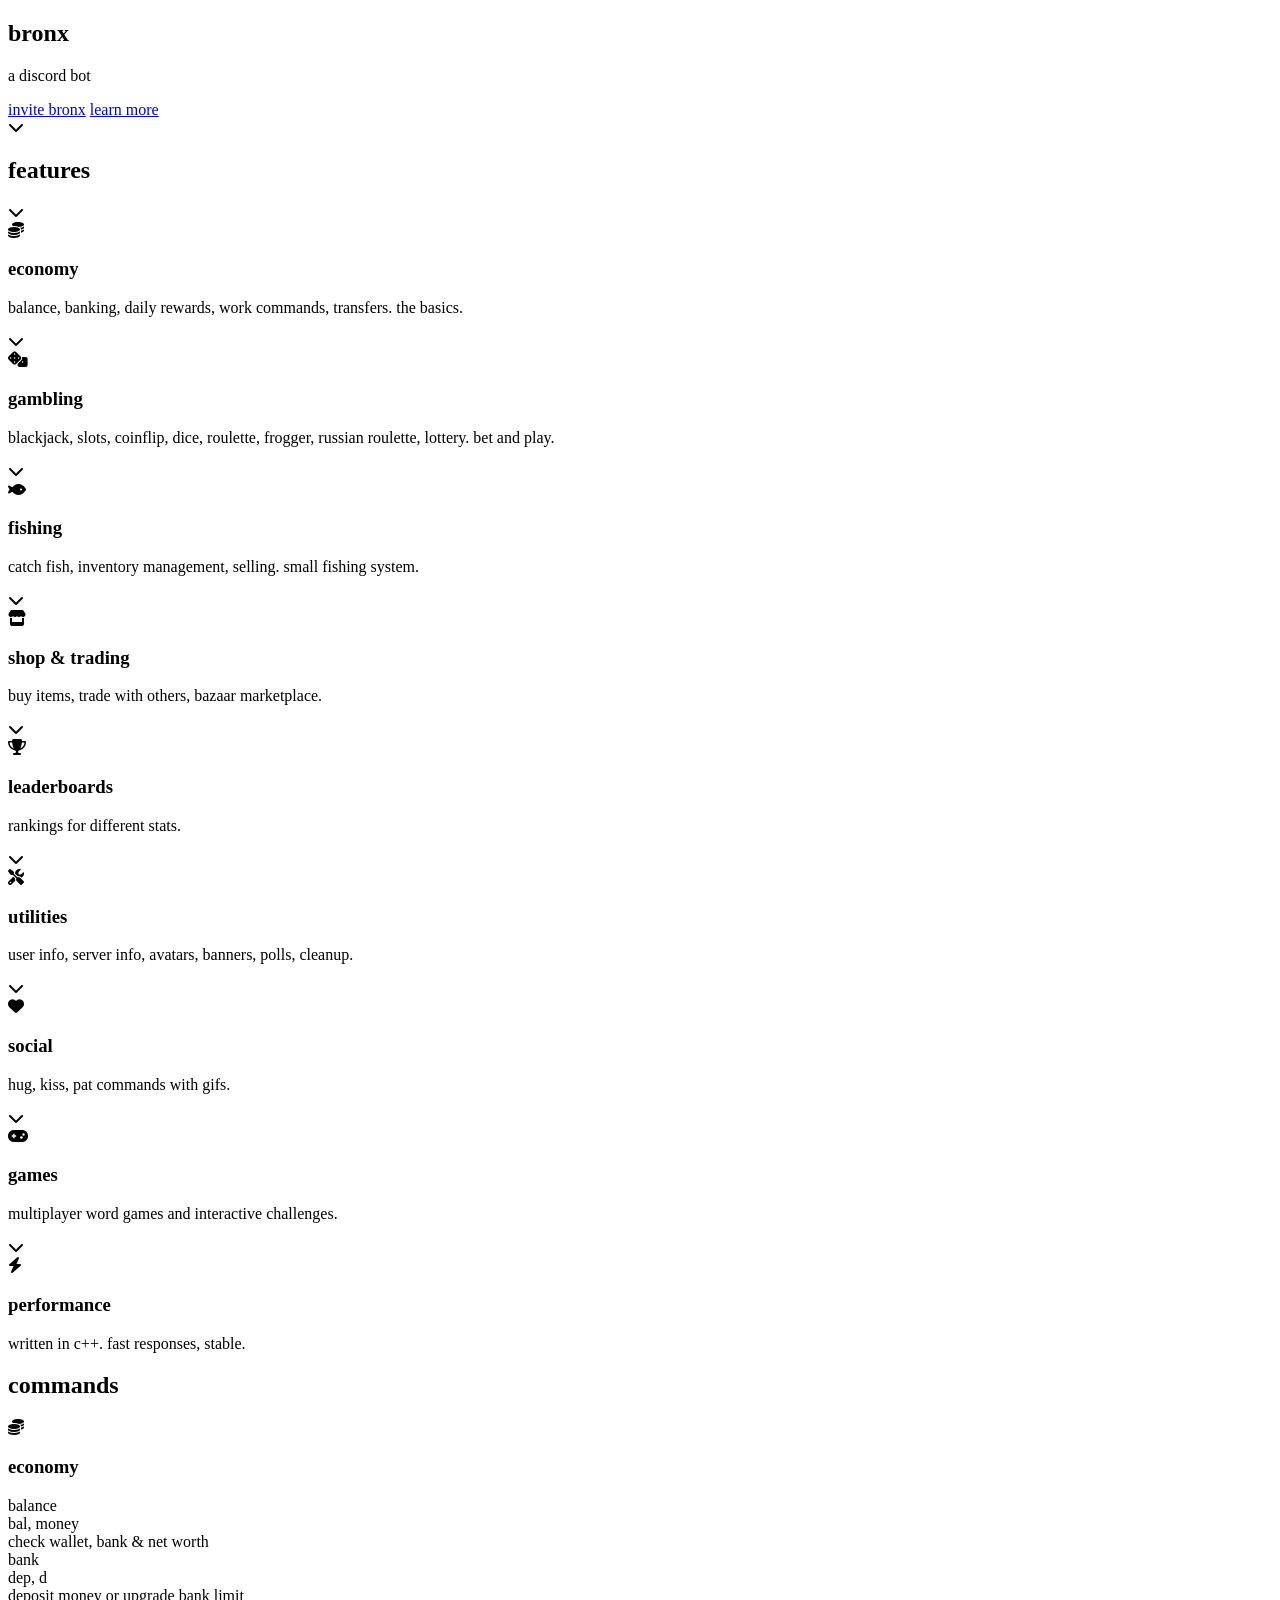
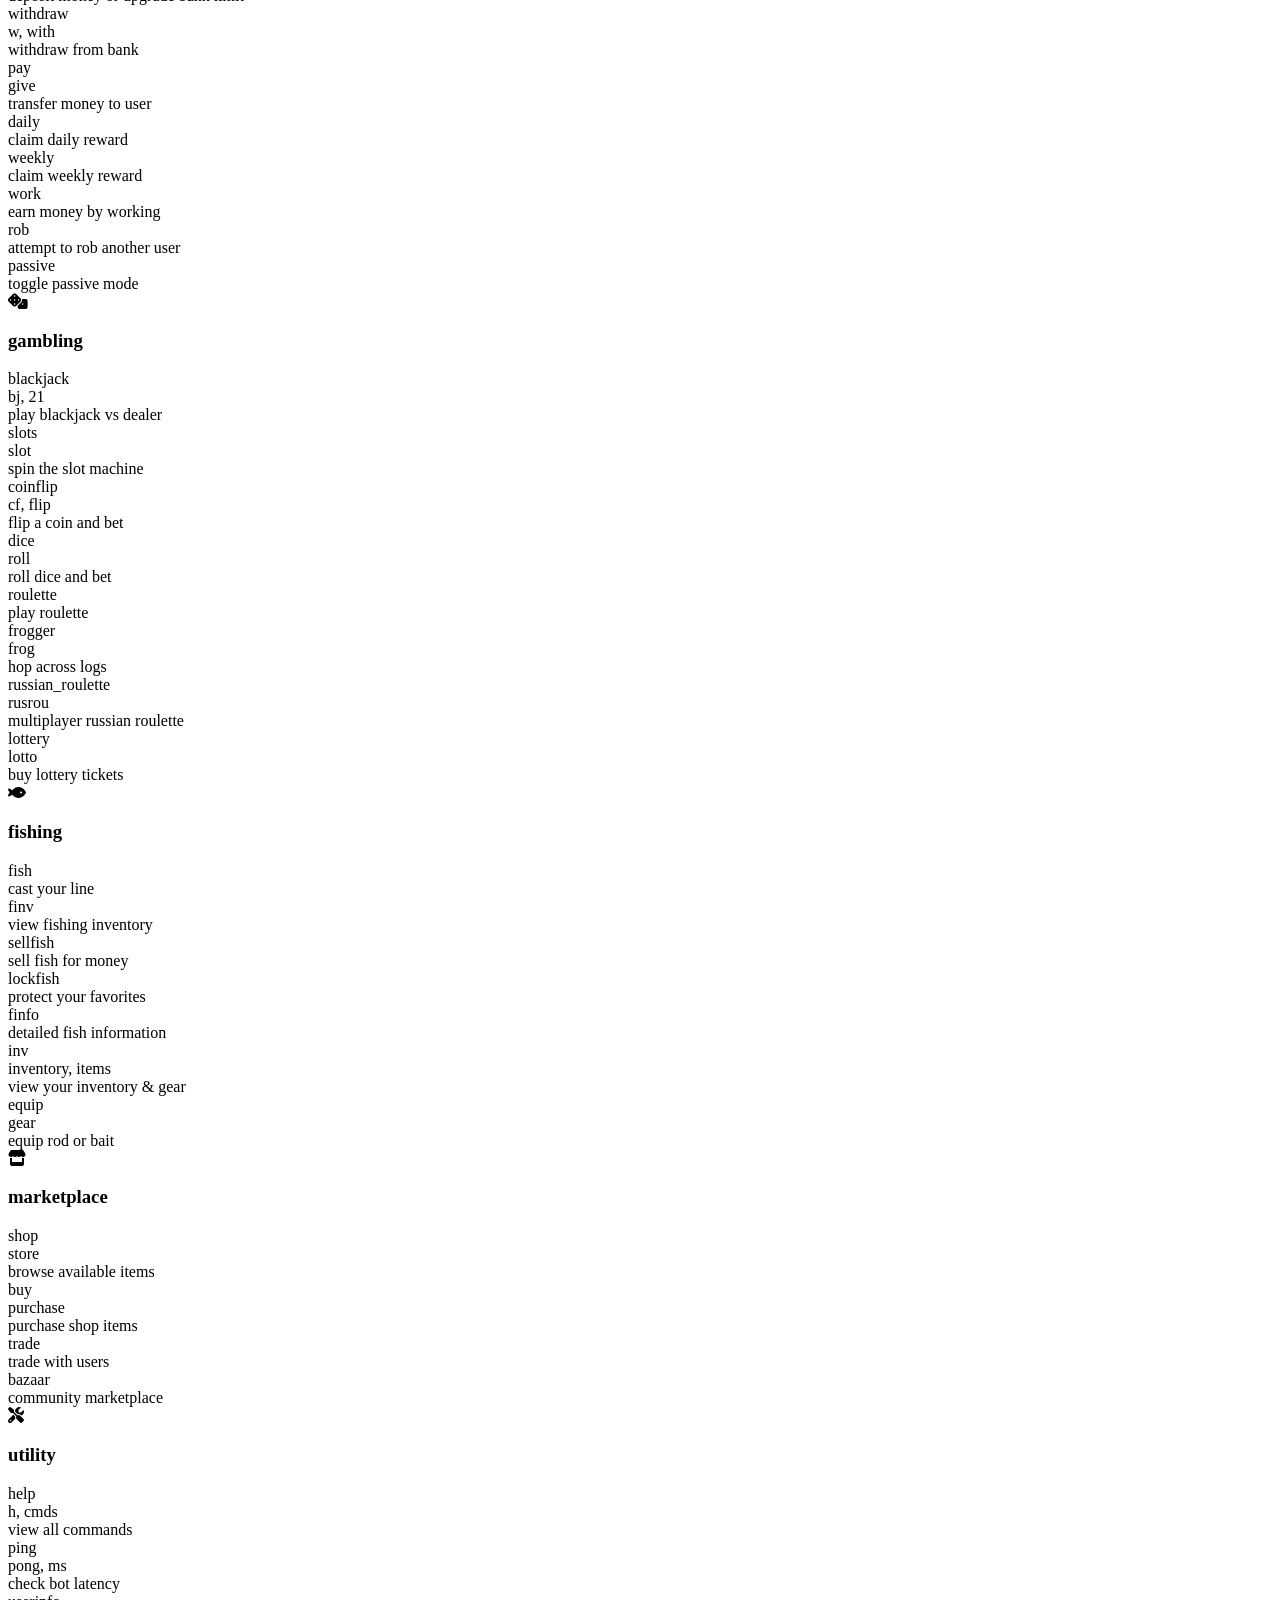
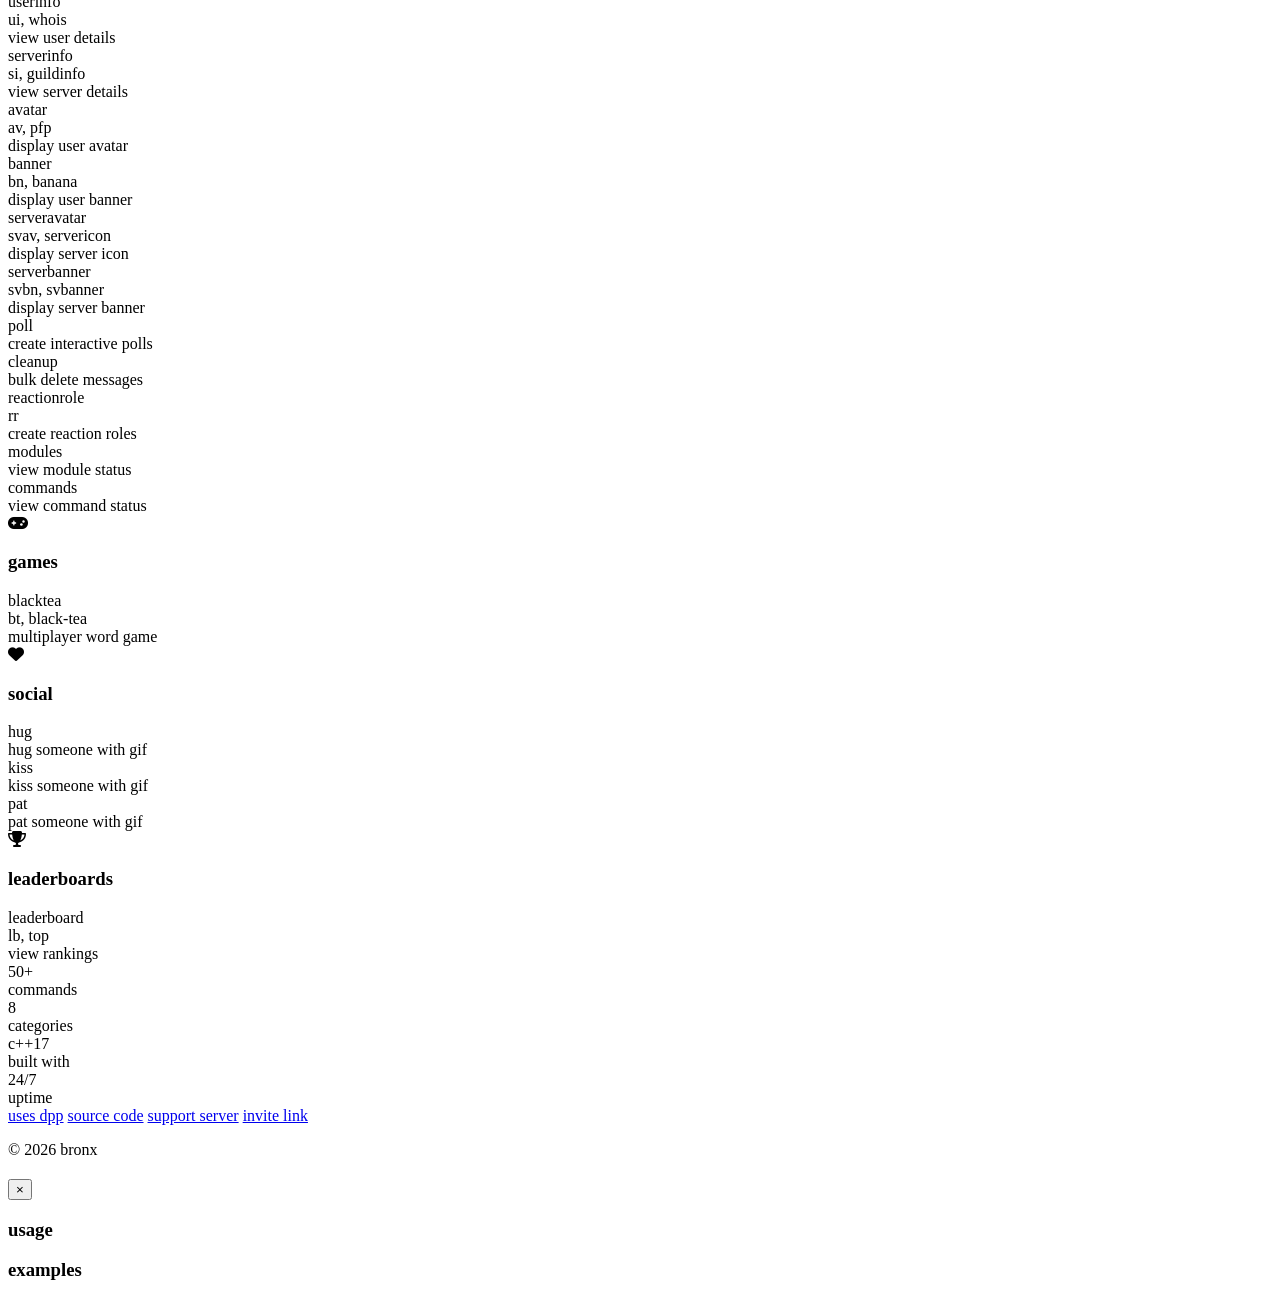
==== index.html @ 639af8a8 "Add topgg.html and topgg.md for BronxBot landing page and documentation" ====
<!DOCTYPE html>
<html lang="en">
<head>
    <meta charset="UTF-8">
    <meta name="viewport" content="width=device-width, initial-scale=1.0">
    <title>bronx</title>
    
    <!-- Favicons -->
    <link rel="icon" type="image/png" href="avatar.png">
    <link rel="apple-touch-icon" href="avatar.png">
    
    <!-- SEO Meta Tags -->
    <meta name="description" content="a discord bot built with c++.">
    <meta name="keywords" content="discord bot, bronx, economy bot, gambling bot, fishing bot, discord utilities, c++ bot">
    <meta name="author" content="bronx">
    <meta name="robots" content="index, follow">
    
    <!-- Open Graph Meta Tags -->
    <meta property="og:title" content="bronx">
    <meta property="og:description" content="a discord bot built with c++.">
    <meta property="og:type" content="website">
    <meta property="og:url" content="https://bronxbot.xyz">
    <meta property="og:image" content="https://bronxbot.xyz/avatar.png">
    <meta property="og:site_name" content="bronx">
    
    <!-- Twitter Card Meta Tags -->
    <meta name="twitter:card" content="summary">
    <meta name="twitter:title" content="bronx">
    <meta name="twitter:description" content="a discord bot built with c++.">
    <meta name="twitter:image" content="https://bronxbot.xyz/avatar.png">
    
    <!-- Theme Color -->
    <meta name="theme-color" content="#b4a7d6">
    
    <link rel="stylesheet" href="https://cdnjs.cloudflare.com/ajax/libs/font-awesome/6.5.1/css/all.min.css">
    <link rel="stylesheet" href="style.css">
</head>
<body>
    <!-- Hero Section -->
    <section class="hero">
        <div class="container">
            <div class="hero-content">
                <h1 class="logo">bronx</h1>
                <p class="tagline">a discord bot</p>
                <div class="cta-group">
                    <a href="#" class="btn btn-primary" id="invite-btn">invite bronx</a>
                    <a href="#features" class="btn btn-secondary">learn more</a>
                </div>
            </div>
        </div>
        <div class="scroll-indicator" id="scrollIndicator">
            <i class="fas fa-chevron-down"></i>
        </div>
    </section>

    <!-- Features Section -->
    <section class="features" id="features">
        <div class="container">
            <h2 class="section-title">features</h2>
            <div class="features-grid">
                <div class="feature-card">
                    <i class="fas fa-chevron-down feature-card-indicator"></i>
                    <div class="feature-icon"><i class="fas fa-coins"></i></div>
                    <h3 class="feature-title">economy</h3>
                    <p class="feature-desc">balance, banking, daily rewards, work commands, transfers. the basics.</p>
                </div>

                <div class="feature-card">
                    <i class="fas fa-chevron-down feature-card-indicator"></i>
                    <div class="feature-icon"><i class="fas fa-dice"></i></div>
                    <h3 class="feature-title">gambling</h3>
                    <p class="feature-desc">blackjack, slots, coinflip, dice, roulette, frogger, russian roulette, lottery. bet and play.</p>
                </div>

                <div class="feature-card">
                    <i class="fas fa-chevron-down feature-card-indicator"></i>
                    <div class="feature-icon"><i class="fas fa-fish"></i></div>
                    <h3 class="feature-title">fishing</h3>
                    <p class="feature-desc">catch fish, inventory management, selling. small fishing system.</p>
                </div>

                <div class="feature-card">
                    <i class="fas fa-chevron-down feature-card-indicator"></i>
                    <div class="feature-icon"><i class="fas fa-store"></i></div>
                    <h3 class="feature-title">shop & trading</h3>
                    <p class="feature-desc">buy items, trade with others, bazaar marketplace.</p>
                </div>

                <div class="feature-card">
                    <i class="fas fa-chevron-down feature-card-indicator"></i>
                    <div class="feature-icon"><i class="fas fa-trophy"></i></div>
                    <h3 class="feature-title">leaderboards</h3>
                    <p class="feature-desc">rankings for different stats.</p>
                </div>

                <div class="feature-card">
                    <i class="fas fa-chevron-down feature-card-indicator"></i>
                    <div class="feature-icon"><i class="fas fa-tools"></i></div>
                    <h3 class="feature-title">utilities</h3>
                    <p class="feature-desc">user info, server info, avatars, banners, polls, cleanup.</p>
                </div>

                <div class="feature-card">
                    <i class="fas fa-chevron-down feature-card-indicator"></i>
                    <div class="feature-icon"><i class="fas fa-heart"></i></div>
                    <h3 class="feature-title">social</h3>
                    <p class="feature-desc">hug, kiss, pat commands with gifs.</p>
                </div>

                <div class="feature-card">
                    <i class="fas fa-chevron-down feature-card-indicator"></i>
                    <div class="feature-icon"><i class="fas fa-gamepad"></i></div>
                    <h3 class="feature-title">games</h3>
                    <p class="feature-desc">multiplayer word games and interactive challenges.</p>
                </div>

                <div class="feature-card">
                    <i class="fas fa-chevron-down feature-card-indicator"></i>
                    <div class="feature-icon"><i class="fas fa-bolt"></i></div>
                    <h3 class="feature-title">performance</h3>
                    <p class="feature-desc">written in c++. fast responses, stable.</p>
                </div>
            </div>
        </div>
    </section>

    <!-- Commands Section -->
    <section class="commands" id="commands">
        <div class="container">
            <h2 class="section-title">commands</h2>
            <div class="command-categories">
                
                <!-- Economy Commands -->
                <div class="category">
                    <div class="category-header">
                        <span class="category-icon"><i class="fas fa-coins"></i></span>
                        <h3 class="category-name">economy</h3>
                    </div>
                    <div class="command-list">
                        <div class="command-item">
                            <div class="command-name">balance</div>
                            <div class="command-aliases">bal, money</div>
                            <div class="command-desc">check wallet, bank & net worth</div>
                        </div>
                        <div class="command-item">
                            <div class="command-name">bank</div>
                            <div class="command-aliases">dep, d</div>
                            <div class="command-desc">deposit money or upgrade bank limit</div>
                        </div>
                        <div class="command-item">
                            <div class="command-name">withdraw</div>
                            <div class="command-aliases">w, with</div>
                            <div class="command-desc">withdraw from bank</div>
                        </div>
                        <div class="command-item">
                            <div class="command-name">pay</div>
                            <div class="command-aliases">give</div>
                            <div class="command-desc">transfer money to user</div>
                        </div>
                        <div class="command-item">
                            <div class="command-name">daily</div>
                            <div class="command-desc">claim daily reward</div>
                        </div>
                        <div class="command-item">
                            <div class="command-name">weekly</div>
                            <div class="command-desc">claim weekly reward</div>
                        </div>
                        <div class="command-item">
                            <div class="command-name">work</div>
                            <div class="command-desc">earn money by working</div>
                        </div>
                        <div class="command-item">
                            <div class="command-name">rob</div>
                            <div class="command-desc">attempt to rob another user</div>
                        </div>
                        <div class="command-item">
                            <div class="command-name">passive</div>
                            <div class="command-desc">toggle passive mode</div>
                        </div>
                    </div>
                </div>

                <!-- Gambling Commands -->
                <div class="category">
                    <div class="category-header">
                        <span class="category-icon"><i class="fas fa-dice"></i></span>
                        <h3 class="category-name">gambling</h3>
                    </div>
                    <div class="command-list">
                        <div class="command-item">
                            <div class="command-name">blackjack</div>
                            <div class="command-aliases">bj, 21</div>
                            <div class="command-desc">play blackjack vs dealer</div>
                        </div>
                        <div class="command-item">
                            <div class="command-name">slots</div>
                            <div class="command-aliases">slot</div>
                            <div class="command-desc">spin the slot machine</div>
                        </div>
                        <div class="command-item">
                            <div class="command-name">coinflip</div>
                            <div class="command-aliases">cf, flip</div>
                            <div class="command-desc">flip a coin and bet</div>
                        </div>
                        <div class="command-item">
                            <div class="command-name">dice</div>
                            <div class="command-aliases">roll</div>
                            <div class="command-desc">roll dice and bet</div>
                        </div>
                        <div class="command-item">
                            <div class="command-name">roulette</div>
                            <div class="command-desc">play roulette</div>
                        </div>
                        <div class="command-item">
                            <div class="command-name">frogger</div>
                            <div class="command-aliases">frog</div>
                            <div class="command-desc">hop across logs</div>
                        </div>
                        <div class="command-item">
                            <div class="command-name">russian_roulette</div>
                            <div class="command-aliases">rusrou</div>
                            <div class="command-desc">multiplayer russian roulette</div>
                        </div>
                        <div class="command-item">
                            <div class="command-name">lottery</div>
                            <div class="command-aliases">lotto</div>
                            <div class="command-desc">buy lottery tickets</div>
                        </div>
                    </div>
                </div>

                <!-- Fishing Commands -->
                <div class="category">
                    <div class="category-header">
                        <span class="category-icon"><i class="fas fa-fish"></i></span>
                        <h3 class="category-name">fishing</h3>
                    </div>
                    <div class="command-list">
                        <div class="command-item">
                            <div class="command-name">fish</div>
                            <div class="command-desc">cast your line</div>
                        </div>
                        <div class="command-item">
                            <div class="command-name">finv</div>
                            <div class="command-desc">view fishing inventory</div>
                        </div>
                        <div class="command-item">
                            <div class="command-name">sellfish</div>
                            <div class="command-desc">sell fish for money</div>
                        </div>
                        <div class="command-item">
                            <div class="command-name">lockfish</div>
                            <div class="command-desc">protect your favorites</div>
                        </div>
                        <div class="command-item">
                            <div class="command-name">finfo</div>
                            <div class="command-desc">detailed fish information</div>
                        </div>
                        <div class="command-item">
                            <div class="command-name">inv</div>
                            <div class="command-aliases">inventory, items</div>
                            <div class="command-desc">view your inventory & gear</div>
                        </div>
                        <div class="command-item">
                            <div class="command-name">equip</div>
                            <div class="command-aliases">gear</div>
                            <div class="command-desc">equip rod or bait</div>
                        </div>
                    </div>
                </div>

                <!-- Shop & Trading -->
                <div class="category">
                    <div class="category-header">
                        <span class="category-icon"><i class="fas fa-store"></i></span>
                        <h3 class="category-name">marketplace</h3>
                    </div>
                    <div class="command-list">
                        <div class="command-item">
                            <div class="command-name">shop</div>
                            <div class="command-aliases">store</div>
                            <div class="command-desc">browse available items</div>
                        </div>
                        <div class="command-item">
                            <div class="command-name">buy</div>
                            <div class="command-aliases">purchase</div>
                            <div class="command-desc">purchase shop items</div>
                        </div>
                        <div class="command-item">
                            <div class="command-name">trade</div>
                            <div class="command-desc">trade with users</div>
                        </div>
                        <div class="command-item">
                            <div class="command-name">bazaar</div>
                            <div class="command-desc">community marketplace</div>
                        </div>
                    </div>
                </div>

                <!-- Utility Commands -->
                <div class="category">
                    <div class="category-header">
                        <span class="category-icon"><i class="fas fa-tools"></i></span>
                        <h3 class="category-name">utility</h3>
                    </div>
                    <div class="command-list">
                        <div class="command-item">
                            <div class="command-name">help</div>
                            <div class="command-aliases">h, cmds</div>
                            <div class="command-desc">view all commands</div>
                        </div>
                        <div class="command-item">
                            <div class="command-name">ping</div>
                            <div class="command-aliases">pong, ms</div>
                            <div class="command-desc">check bot latency</div>
                        </div>
                        <div class="command-item">
                            <div class="command-name">userinfo</div>
                            <div class="command-aliases">ui, whois</div>
                            <div class="command-desc">view user details</div>
                        </div>
                        <div class="command-item">
                            <div class="command-name">serverinfo</div>
                            <div class="command-aliases">si, guildinfo</div>
                            <div class="command-desc">view server details</div>
                        </div>
                        <div class="command-item">
                            <div class="command-name">avatar</div>
                            <div class="command-aliases">av, pfp</div>
                            <div class="command-desc">display user avatar</div>
                        </div>
                        <div class="command-item">
                            <div class="command-name">banner</div>
                            <div class="command-aliases">bn, banana</div>
                            <div class="command-desc">display user banner</div>
                        </div>
                        <div class="command-item">
                            <div class="command-name">serveravatar</div>
                            <div class="command-aliases">svav, servericon</div>
                            <div class="command-desc">display server icon</div>
                        </div>
                        <div class="command-item">
                            <div class="command-name">serverbanner</div>
                            <div class="command-aliases">svbn, svbanner</div>
                            <div class="command-desc">display server banner</div>
                        </div>
                        <div class="command-item">
                            <div class="command-name">poll</div>
                            <div class="command-desc">create interactive polls</div>
                        </div>
                        <div class="command-item">
                            <div class="command-name">cleanup</div>
                            <div class="command-desc">bulk delete messages</div>
                        </div>
                        <div class="command-item">
                            <div class="command-name">reactionrole</div>
                            <div class="command-aliases">rr</div>
                            <div class="command-desc">create reaction roles</div>
                        </div>
                        <div class="command-item">
                            <div class="command-name">modules</div>
                            <div class="command-desc">view module status</div>
                        </div>
                        <div class="command-item">
                            <div class="command-name">commands</div>
                            <div class="command-desc">view command status</div>
                        </div>
                    </div>
                </div>

                <!-- Games Commands -->
                <div class="category">
                    <div class="category-header">
                        <span class="category-icon"><i class="fas fa-gamepad"></i></span>
                        <h3 class="category-name">games</h3>
                    </div>
                    <div class="command-list">
                        <div class="command-item">
                            <div class="command-name">blacktea</div>
                            <div class="command-aliases">bt, black-tea</div>
                            <div class="command-desc">multiplayer word game</div>
                        </div>
                    </div>
                </div>

                <!-- Fun Commands -->
                <div class="category">
                    <div class="category-header">
                        <span class="category-icon"><i class="fas fa-heart"></i></span>
                        <h3 class="category-name">social</h3>
                    </div>
                    <div class="command-list">
                        <div class="command-item">
                            <div class="command-name">hug</div>
                            <div class="command-desc">hug someone with gif</div>
                        </div>
                        <div class="command-item">
                            <div class="command-name">kiss</div>
                            <div class="command-desc">kiss someone with gif</div>
                        </div>
                        <div class="command-item">
                            <div class="command-name">pat</div>
                            <div class="command-desc">pat someone with gif</div>
                        </div>
                    </div>
                </div>

                <!-- Leaderboards -->
                <div class="category">
                    <div class="category-header">
                        <span class="category-icon"><i class="fas fa-trophy"></i></span>
                        <h3 class="category-name">leaderboards</h3>
                    </div>
                    <div class="command-list">
                        <div class="command-item">
                            <div class="command-name">leaderboard</div>
                            <div class="command-aliases">lb, top</div>
                            <div class="command-desc">view rankings</div>
                        </div>
                    </div>
                </div>

            </div>
        </div>
    </section>

    <!-- Stats Section -->
    <section class="stats">
        <div class="container">
            <div class="stats-grid">
                <div class="stat-item">
                    <div class="stat-value">50+</div>
                    <div class="stat-label">commands</div>
                </div>
                <div class="stat-item">
                    <div class="stat-value">8</div>
                    <div class="stat-label">categories</div>
                </div>
                <div class="stat-item">
                    <div class="stat-value">c++17</div>
                    <div class="stat-label">built with</div>
                </div>
                <div class="stat-item">
                    <div class="stat-value">24/7</div>
                    <div class="stat-label">uptime</div>
                </div>
            </div>
        </div>
    </section>

    <!-- Footer -->
    <footer class="footer">
        <div class="container">
            <div class="footer-content">
                <div class="footer-links">
                    <a href="https://github.com/brainboxdotcc/DPP" class="footer-link" target="_blank">uses dpp</a>
                    <a href="https://github.com/williamcommu/bronxsite" class="footer-link" target="_blank">source code</a>
                    <a href="https://discord.gg/bronx" class="footer-link" target="_blank">support server</a>
                    <a href="https://discord.com/oauth2/authorize?client_id=828380019406929962&permissions=7610260541407217&integration_type=0&scope=bot+applications.commands" class="footer-link" target="_blank">invite link</a>
                </div>
                <p>&copy; 2026 bronx</p>
            </div>
        </div>
    </footer>

    <!-- Command Modal -->
    <div id="commandModal" class="modal">
        <div class="modal-content">
            <div class="modal-header">
                <h2 class="modal-title" id="modalCommandName"></h2>
                <button class="modal-close" onclick="closeModal()">&times;</button>
            </div>
            <div class="modal-body">
                <div class="modal-aliases" id="modalAliases"></div>
                <div class="modal-description" id="modalDescription"></div>
                <div class="modal-section" id="modalUsageSection">
                    <h3 class="modal-section-title">usage</h3>
                    <div class="modal-usage" id="modalUsage"></div>
                </div>
                <div class="modal-section" id="modalExamplesSection">
                    <h3 class="modal-section-title">examples</h3>
                    <div class="modal-examples" id="modalExamples"></div>
                </div>
                <div class="modal-section" id="modalNoteSection">
                    <div class="modal-note" id="modalNote"></div>
                </div>
            </div>
        </div>
    </div>

    <script src="script.js"></script>
</body>
</html>
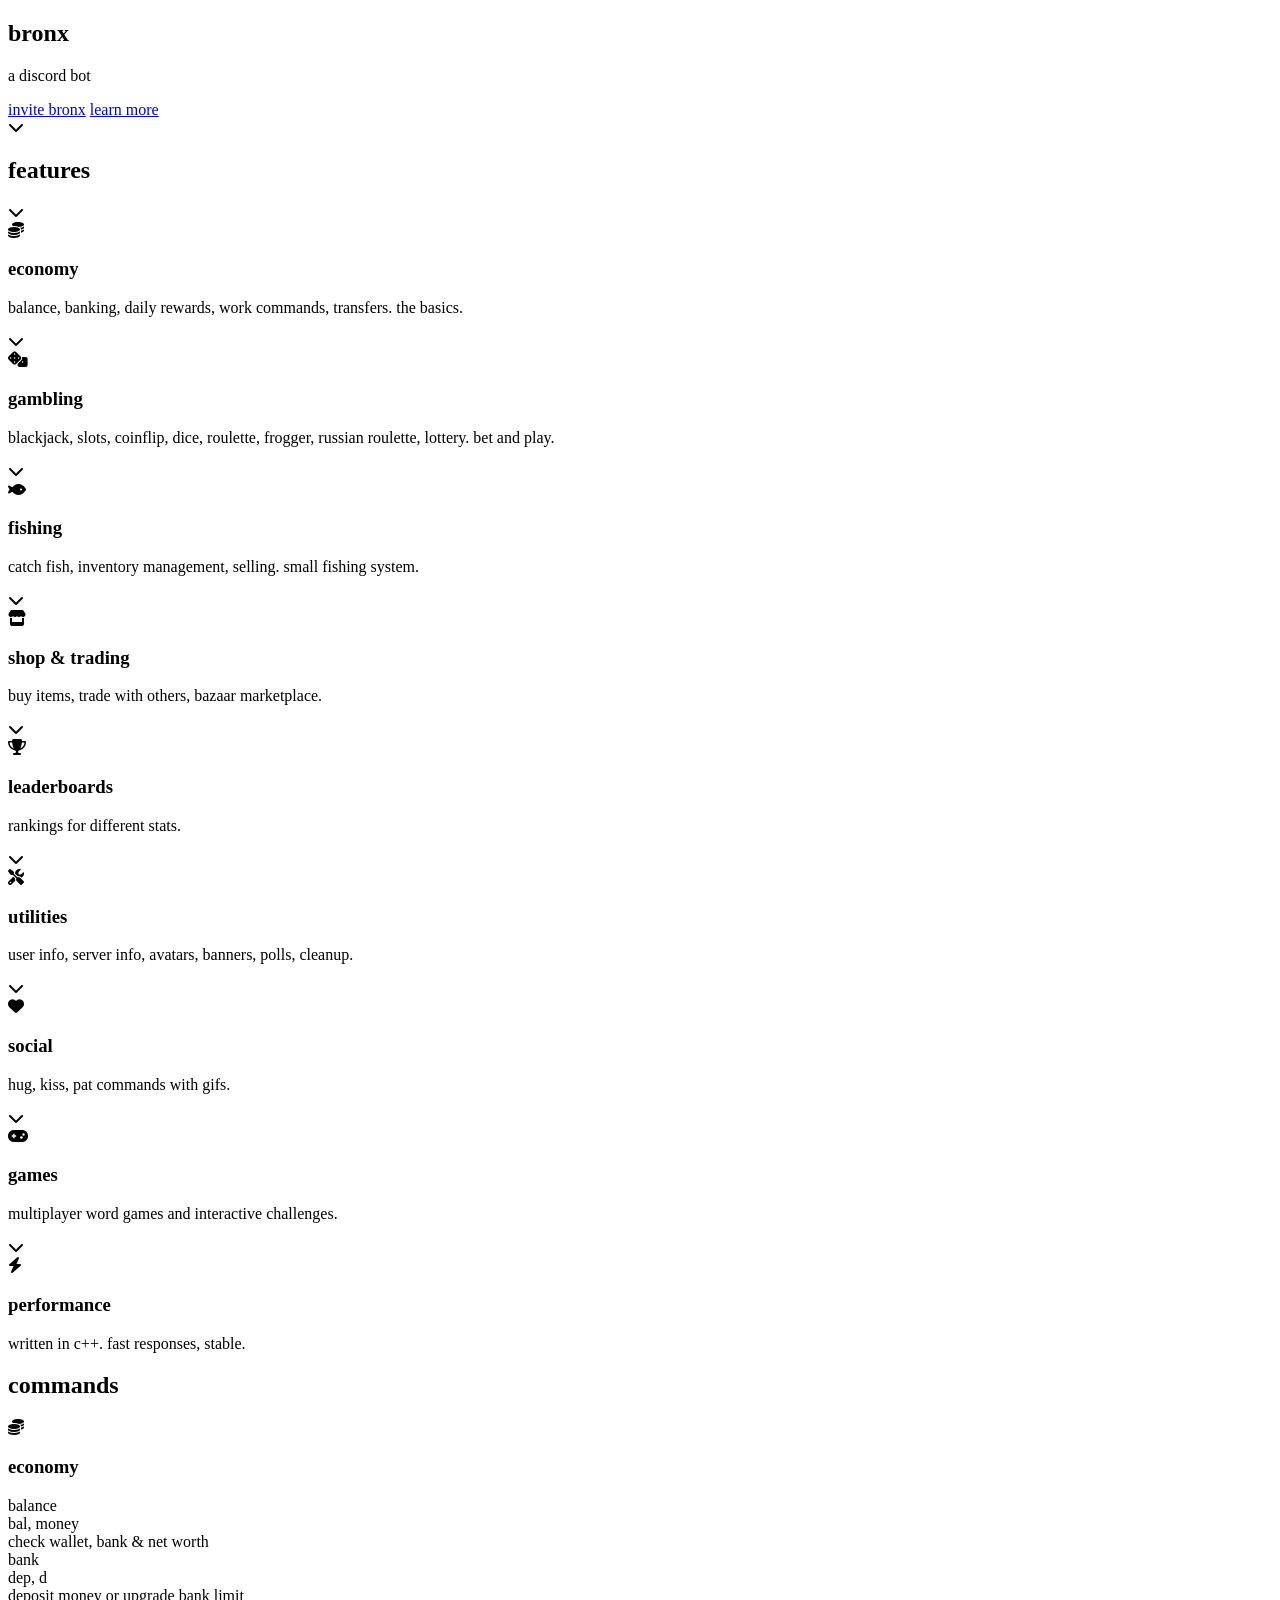
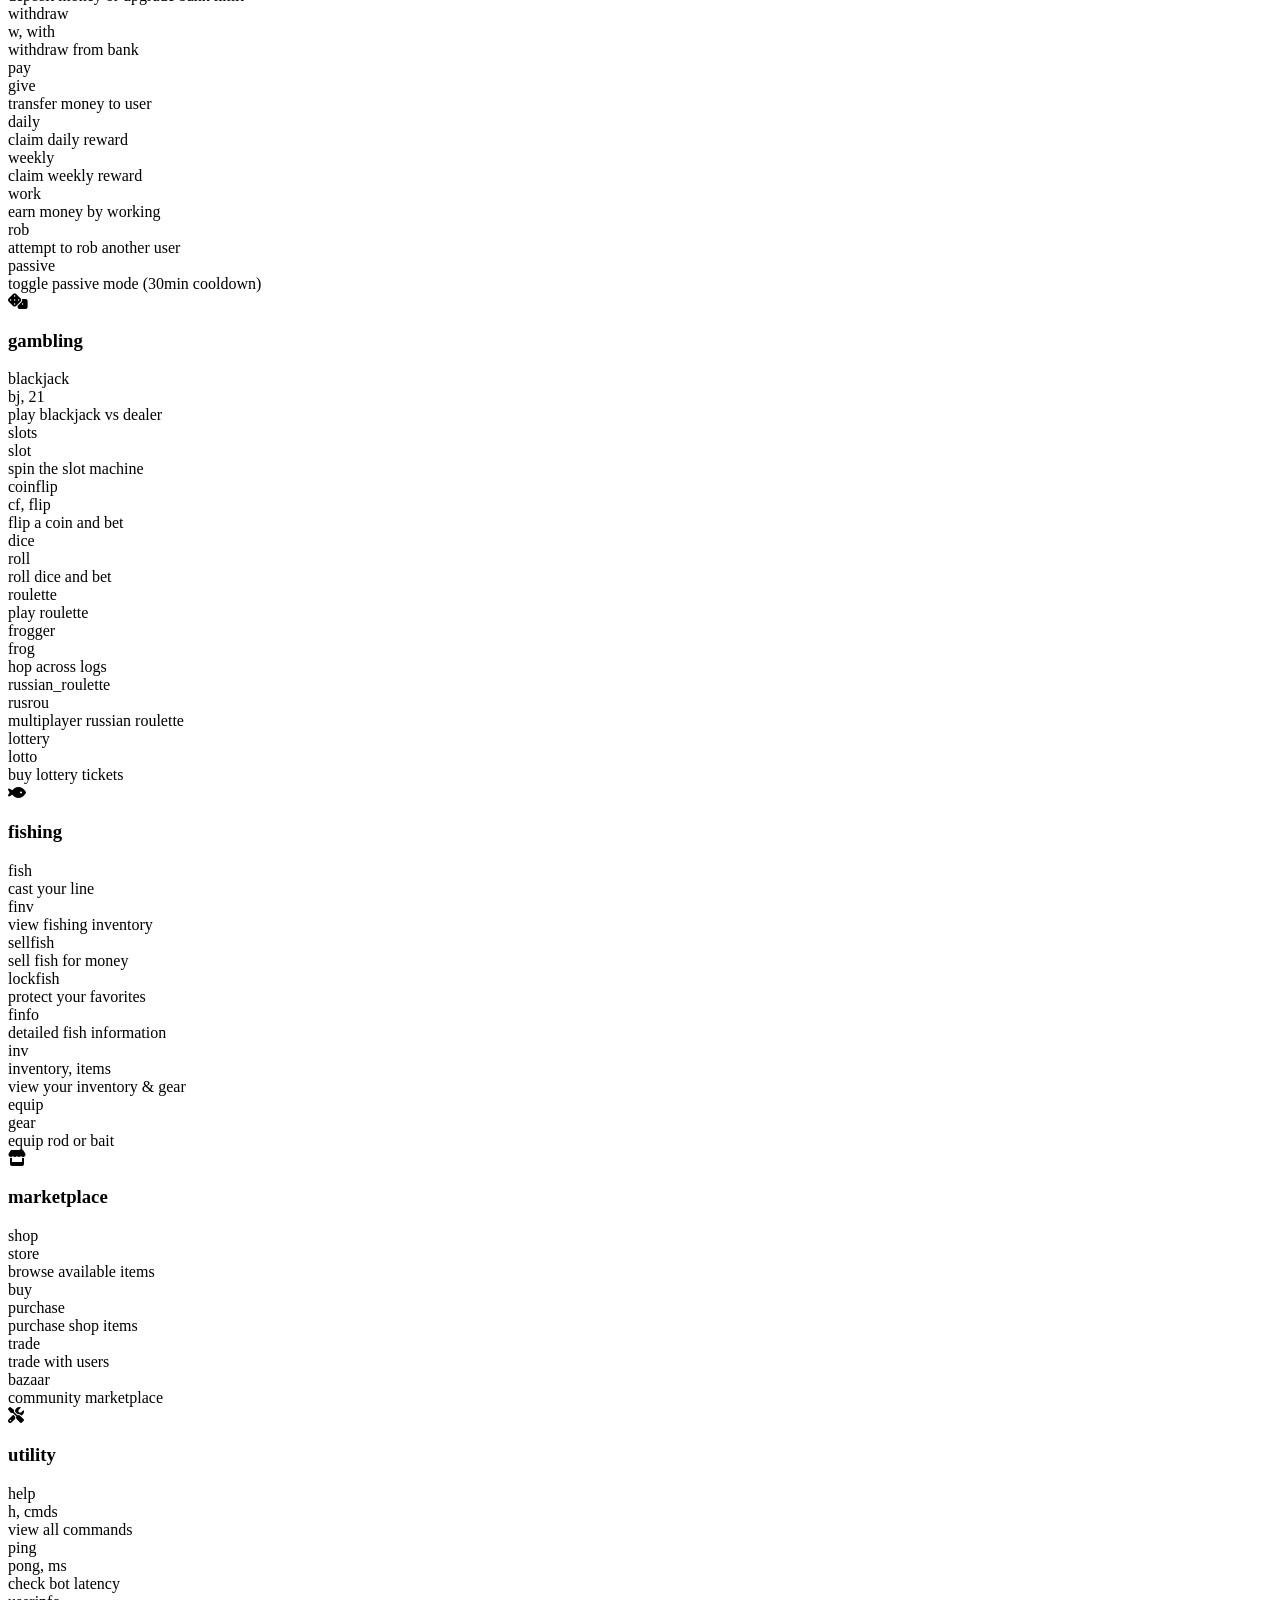
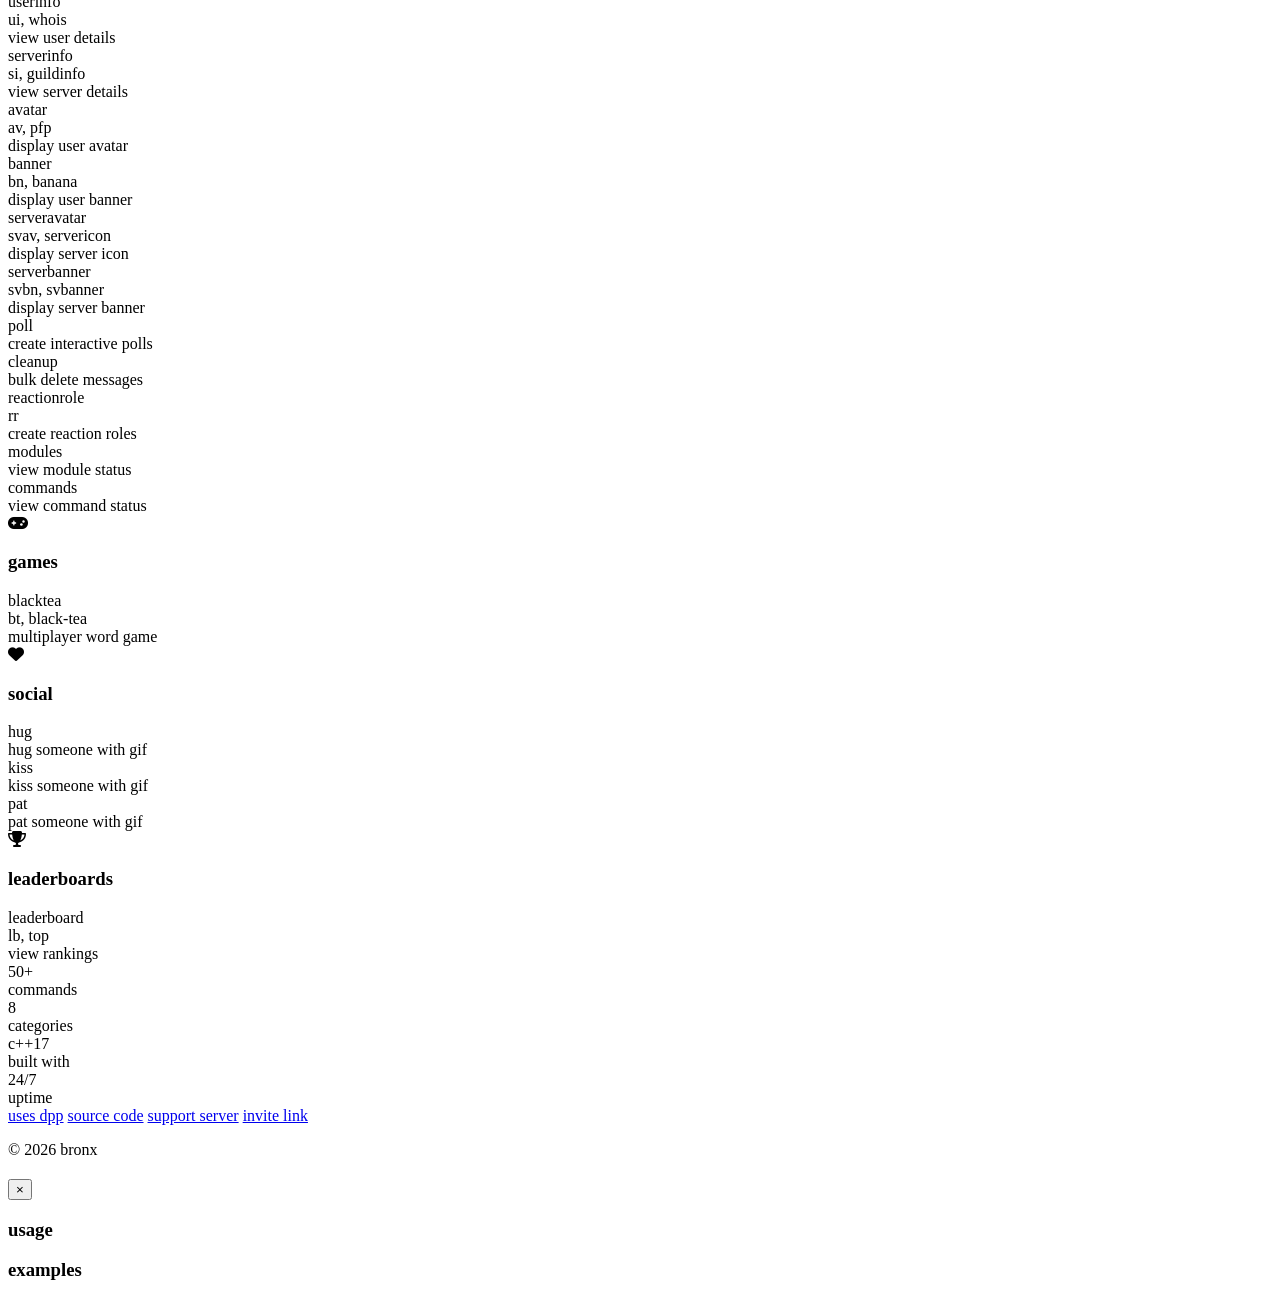
==== commit e6f0b202: "Update command description for 'passive' mode to include cooldown information" ====
--- a/index.html
+++ b/index.html
@@ -175,7 +175,7 @@
                         </div>
                         <div class="command-item">
                             <div class="command-name">passive</div>
-                            <div class="command-desc">toggle passive mode</div>
+                            <div class="command-desc">toggle passive mode (30min cooldown)</div>
                         </div>
                     </div>
                 </div>
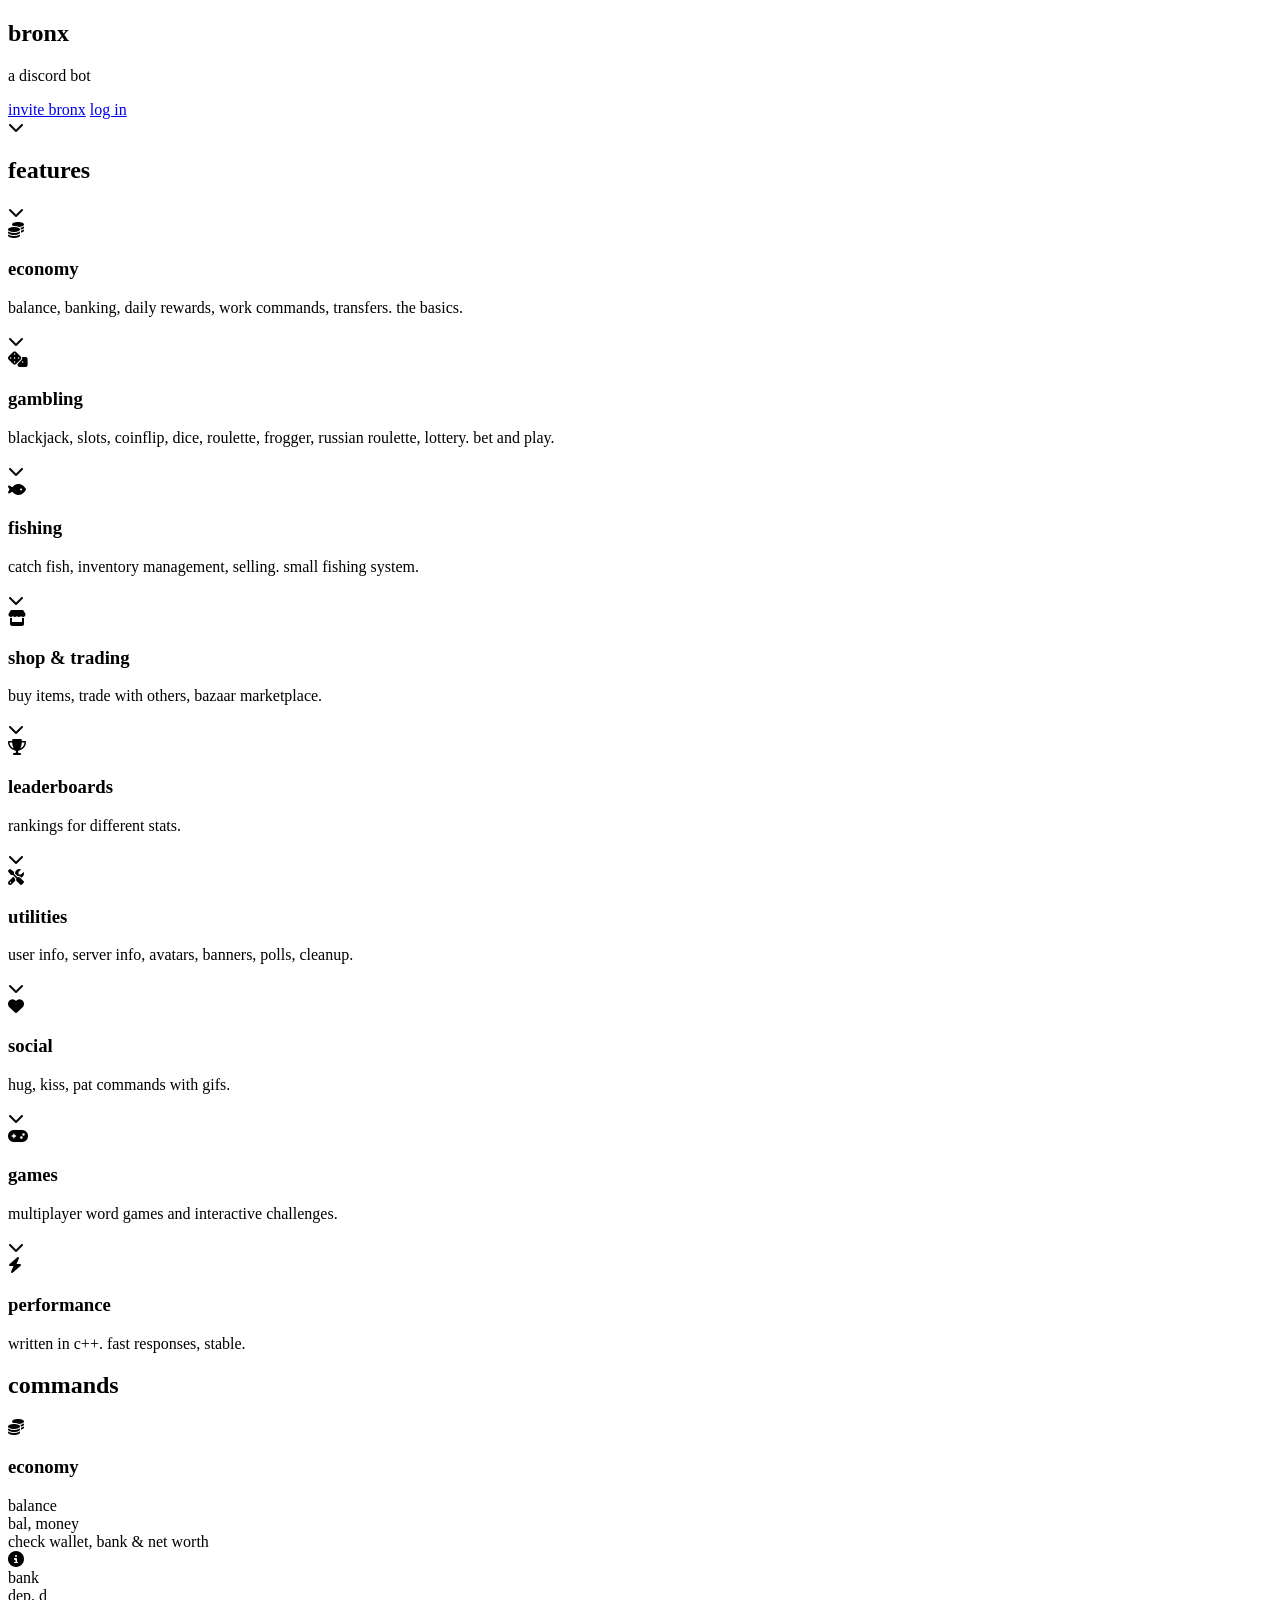
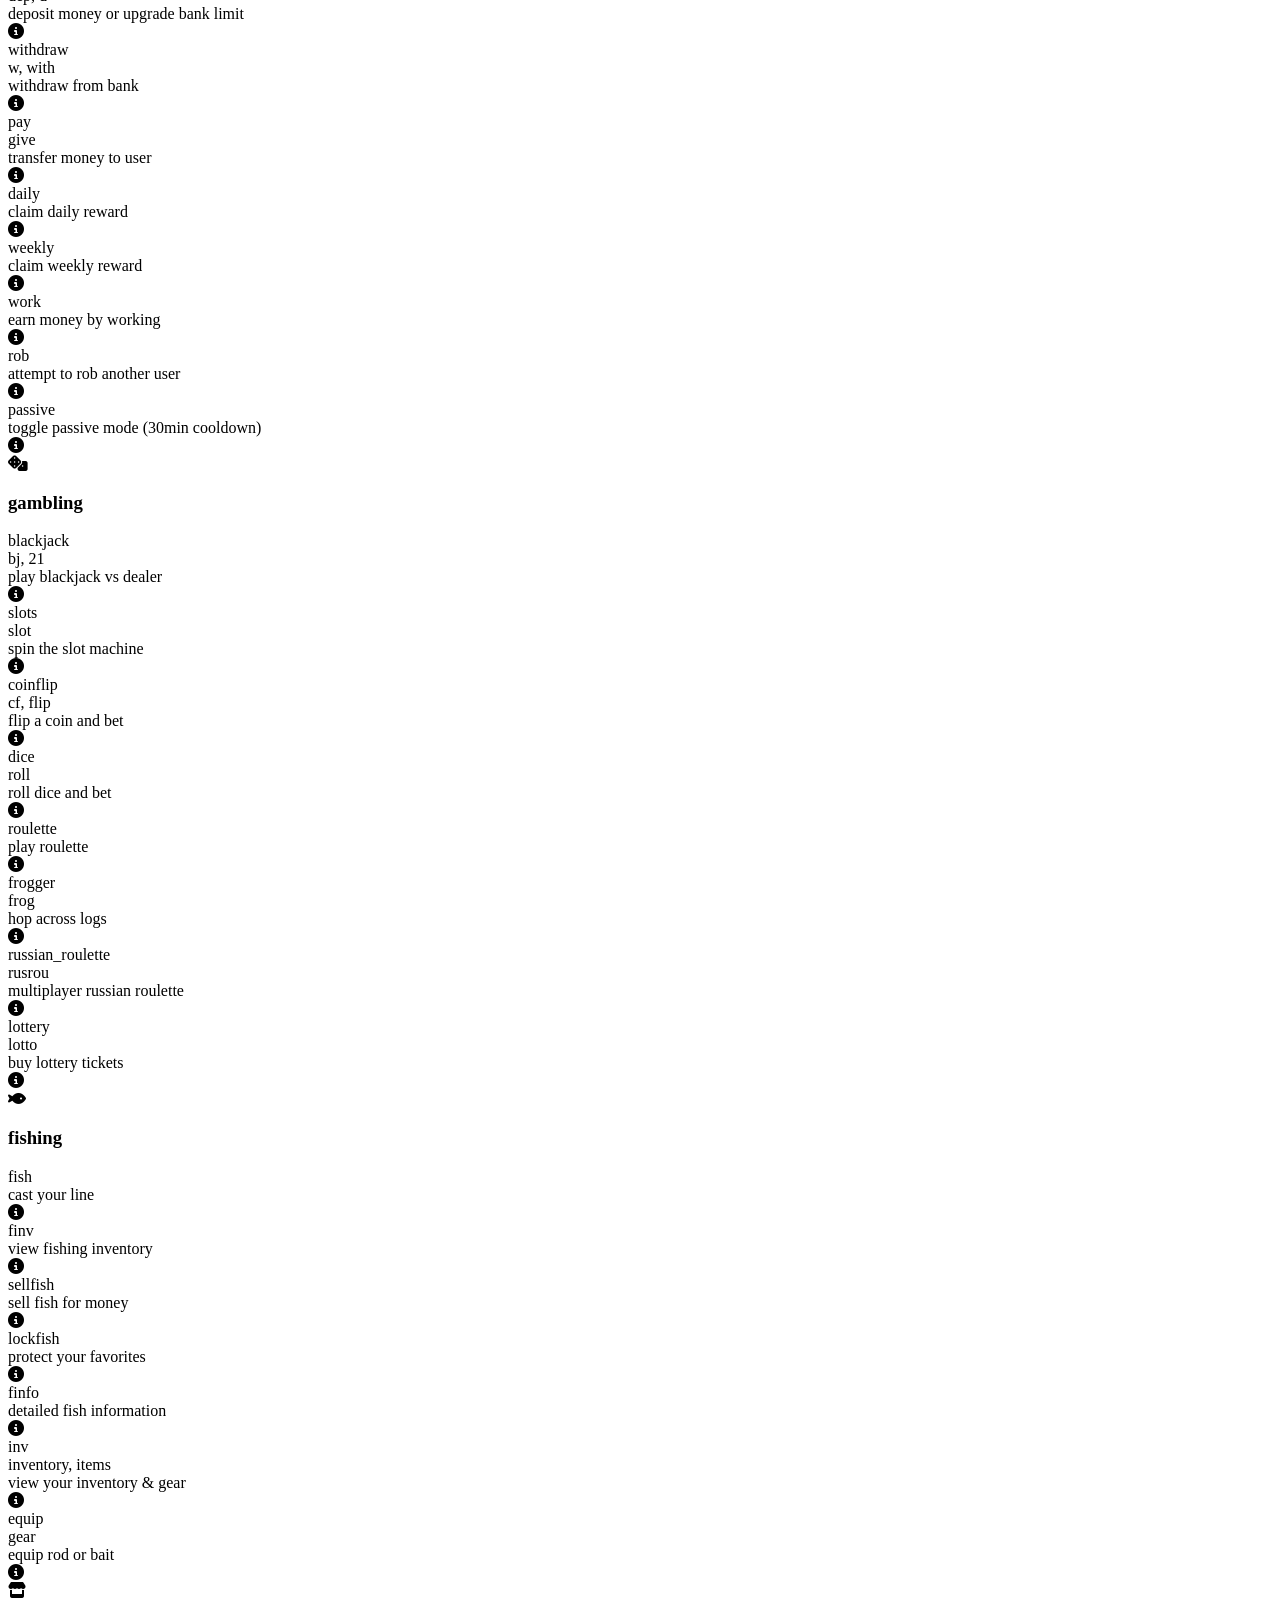
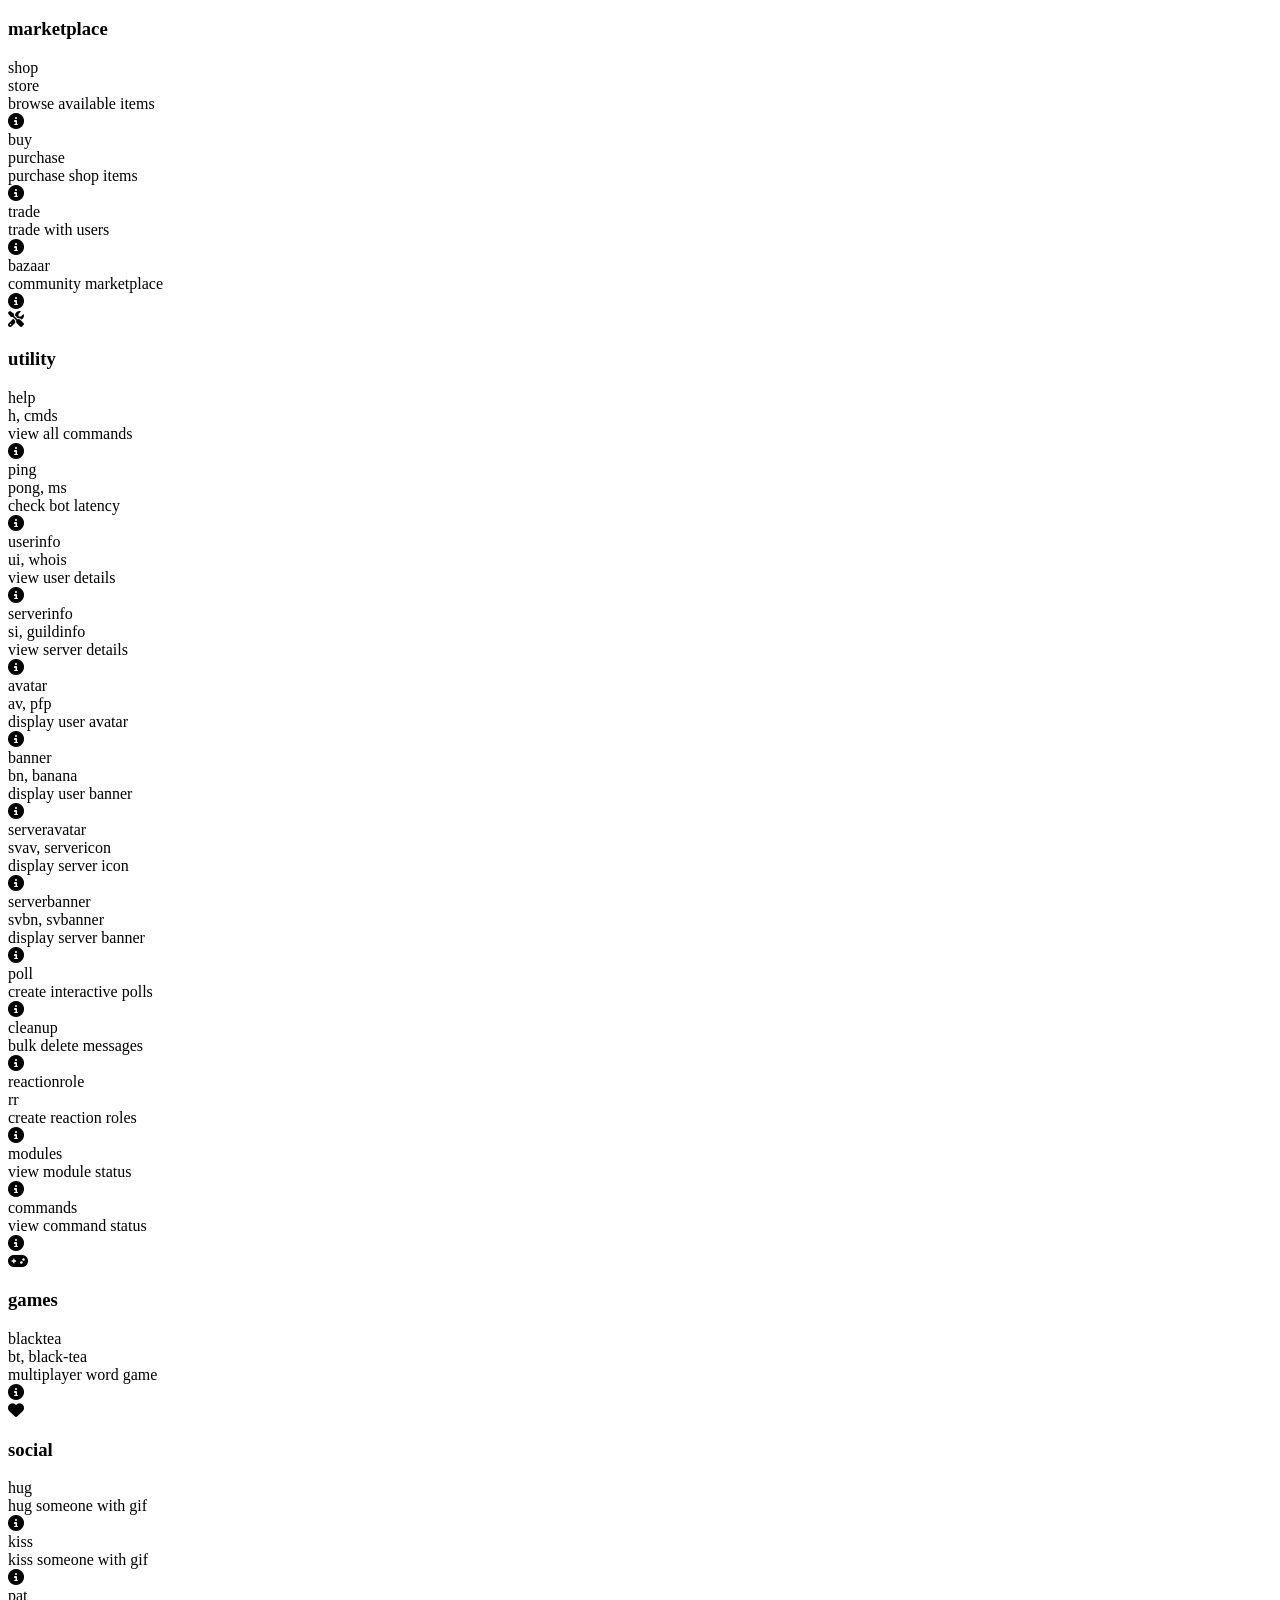
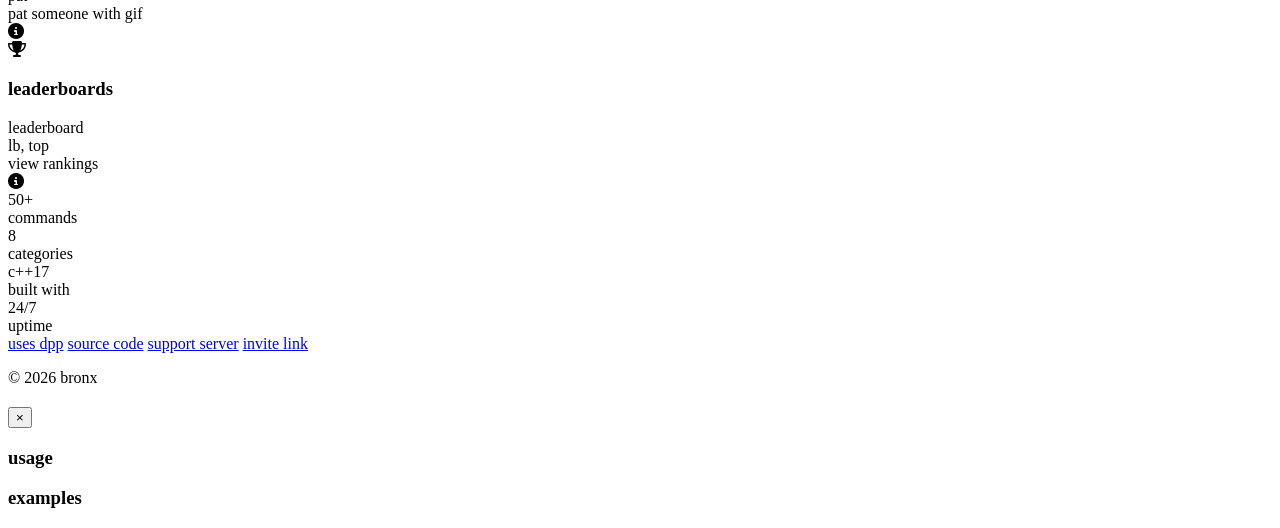
==== commit 5c773a42: "Update index.html and script.js for login functionality and enhance topgg.html layout" ====
--- a/index.html
+++ b/index.html
@@ -44,7 +44,7 @@
                 <p class="tagline">a discord bot</p>
                 <div class="cta-group">
                     <a href="#" class="btn btn-primary" id="invite-btn">invite bronx</a>
-                    <a href="#features" class="btn btn-secondary">learn more</a>
+                    <a href="/login" class="btn btn-secondary" id="login-btn">log in</a>
                 </div>
             </div>
         </div>
